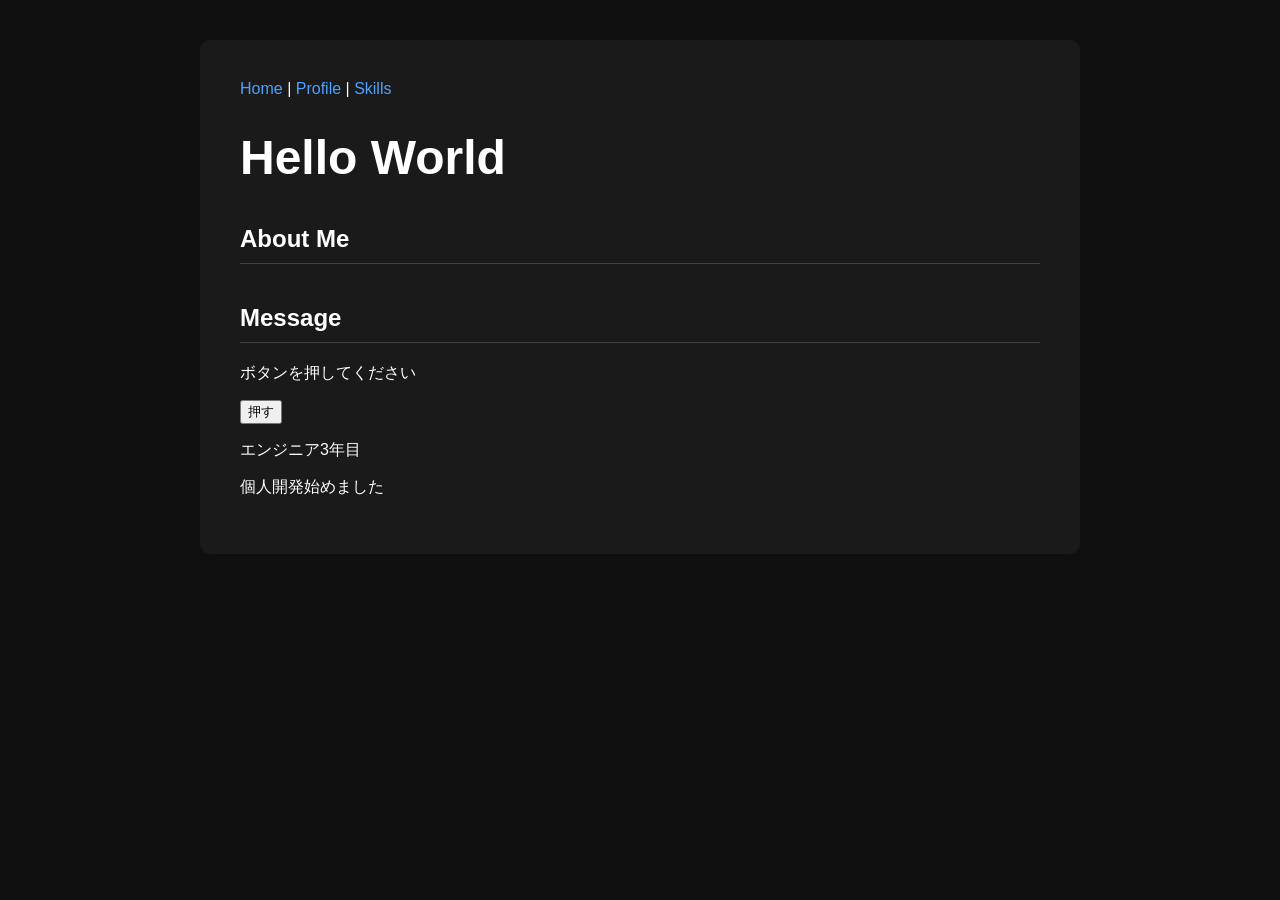
==== index.html @ 01d69f8c "Update index.html" ====
<!DOCTYPE html>
<html>
<head>
  <meta charset="UTF-8">
  <title>My Site</title>
  <link rel="stylesheet" href="style.css">
</head>
<body>
  <div class="container">
    <nav>
      <a href="index.html">Home</a> |
      <a href="profile.html">Profile</a> |
      <a href="skills.html">Skills</a>
    </nav>

    <h1>Hello World</h1>

    <h2>About Me</h2>
    <h2>Message</h2>
      <p id="message">ボタンを押してください</p>
      <button onclick="changeMessage()">押す</button>

    <script>
      function changeMessage() {
      document.getElementById("message").textContent = "よくできました！";
      }
    </script>
    
    <p>エンジニア3年目</p>
    <p>個人開発始めました</p>
  </div>
</body>
</html>
---- style.css ----
body {
  background: #0f0f0f;
  color: #ffffff;
  margin: 0;
  font-family: Arial, sans-serif;
}

.container {
  max-width: 800px;
  margin: 40px auto;
  padding: 40px;
  background: #1a1a1a;
  border-radius: 10px;
}

h1 {
  font-size: 48px;
  margin-bottom: 20px;
}

h2 {
  margin-top: 40px;
  border-bottom: 1px solid #444;
  padding-bottom: 10px;
}

a {
  color: #4ea1ff;
  text-decoration: none;
}

a:hover {
  text-decoration: underline;
}

nav {
  margin-bottom: 30px;
}
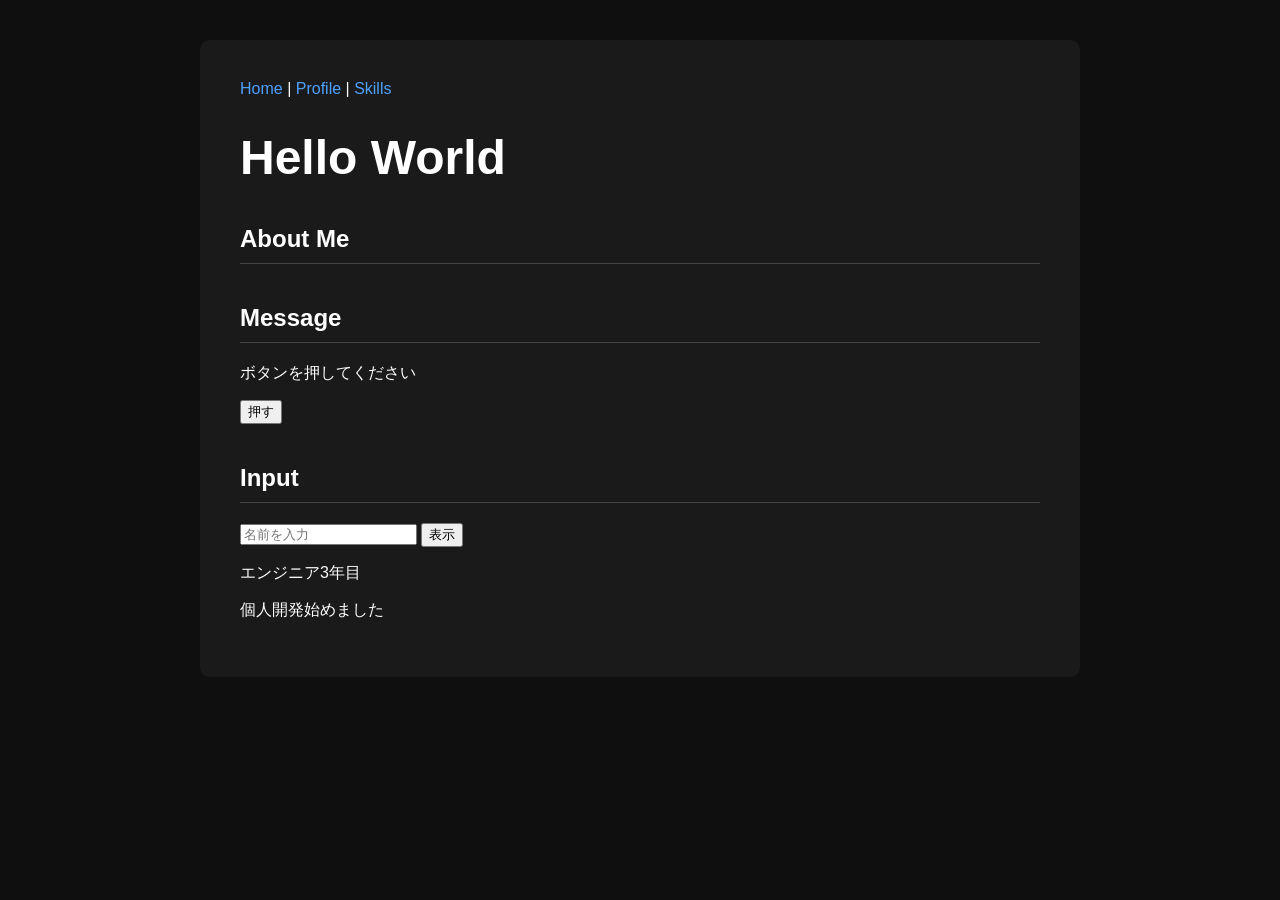
==== commit 5c2d5121: "Update index.html" ====
--- a/index.html
+++ b/index.html
@@ -26,6 +26,17 @@
       }
     </script>
     
+    <h2>Input</h2>
+      <input type="text" id="nameInput" placeholder="名前を入力">
+      <button onclick="showName()">表示</button>
+      <p id="output"></p>
+    <script>
+      function showName() {
+        const name = document.getElementById("nameInput").value;
+        document.getElementById("output").textContent = name + " さん、こんにちは！";
+      }
+    </script>
+    
     <p>エンジニア3年目</p>
     <p>個人開発始めました</p>
   </div>
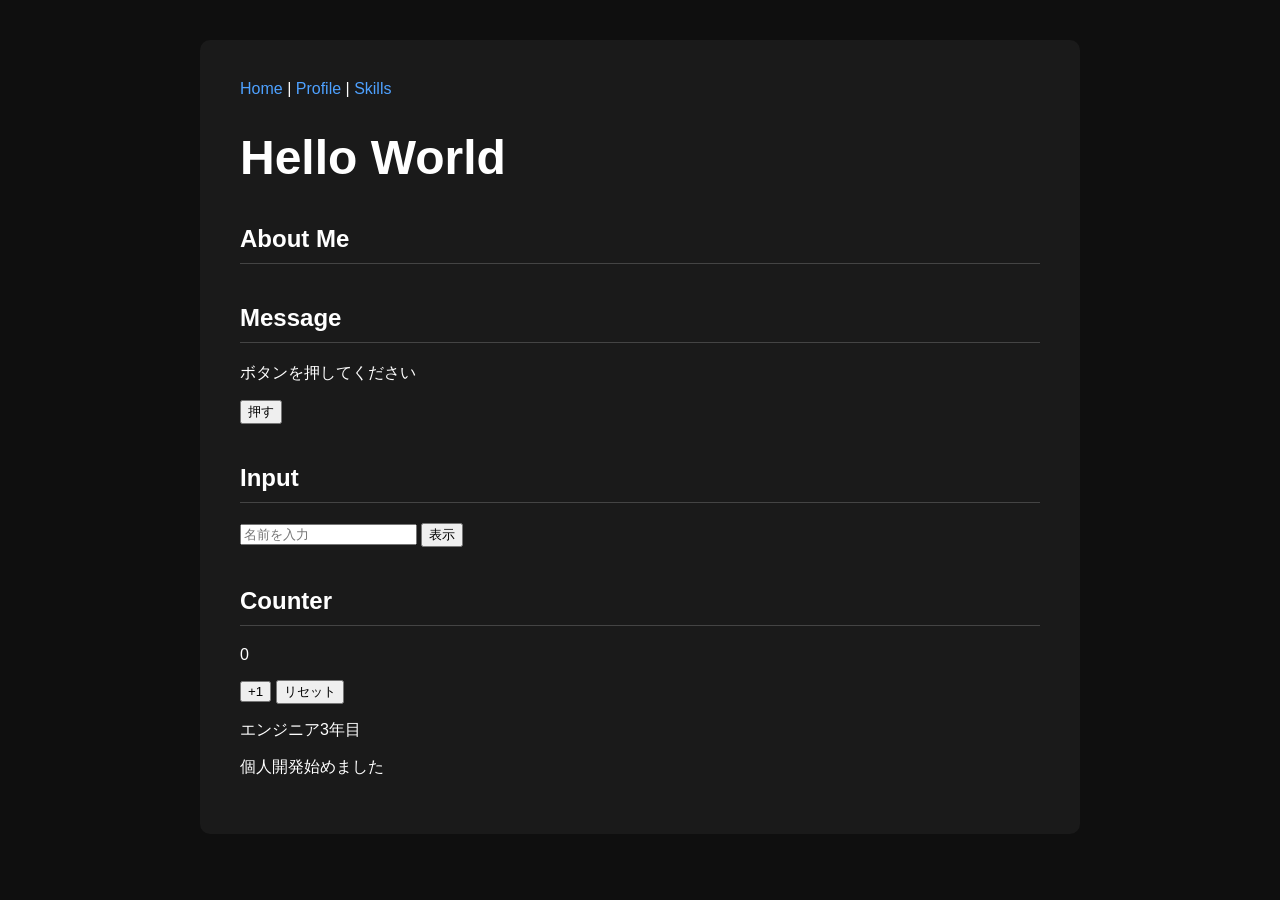
==== commit 4903a067: "Update index.html" ====
--- a/index.html
+++ b/index.html
@@ -36,6 +36,26 @@
         document.getElementById("output").textContent = name + " さん、こんにちは！";
       }
     </script>
+
+    <h2>Counter</h2>
+    <p id="count">0</p>
+
+    <button onclick="countUp()">+1</button>
+    <button onclick="resetCount()">リセット</button>
+
+    <script>
+      let count = 0;
+
+      function countUp() {
+        count++;
+        document.getElementById("count").textContent = count;
+      }
+
+      function resetCount() {
+        count = 0;
+        document.getElementById("count").textContent = count;
+      }
+    </script>
     
     <p>エンジニア3年目</p>
     <p>個人開発始めました</p>
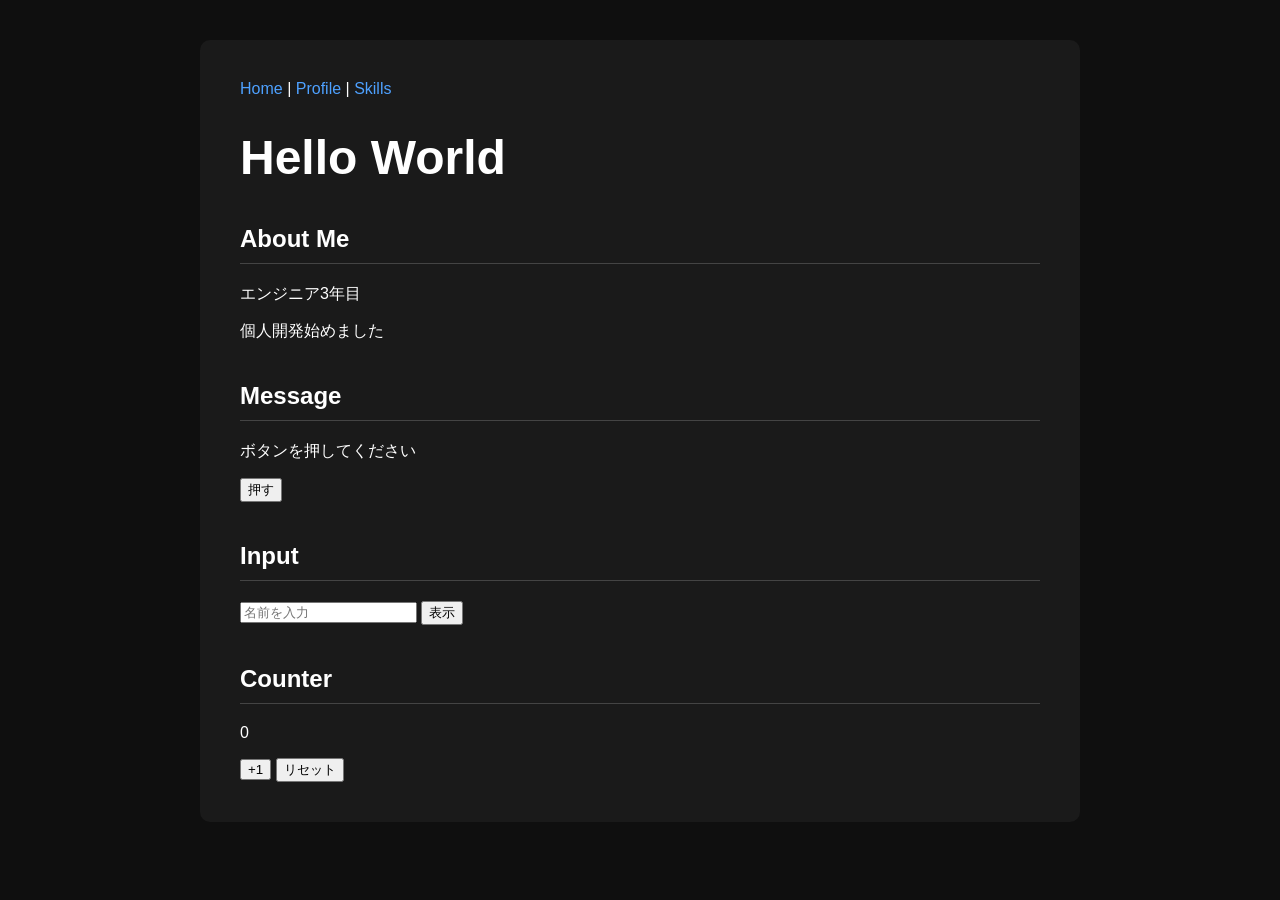
==== commit 32522a0a: "Update index.html" ====
--- a/index.html
+++ b/index.html
@@ -16,49 +16,24 @@
     <h1>Hello World</h1>
 
     <h2>About Me</h2>
+    <p>エンジニア3年目</p>
+    <p>個人開発始めました</p>
+
     <h2>Message</h2>
       <p id="message">ボタンを押してください</p>
       <button onclick="changeMessage()">押す</button>
-
-    <script>
-      function changeMessage() {
-      document.getElementById("message").textContent = "よくできました！";
-      }
-    </script>
     
     <h2>Input</h2>
       <input type="text" id="nameInput" placeholder="名前を入力">
       <button onclick="showName()">表示</button>
       <p id="output"></p>
-    <script>
-      function showName() {
-        const name = document.getElementById("nameInput").value;
-        document.getElementById("output").textContent = name + " さん、こんにちは！";
-      }
-    </script>
 
     <h2>Counter</h2>
     <p id="count">0</p>
 
     <button onclick="countUp()">+1</button>
     <button onclick="resetCount()">リセット</button>
-
-    <script>
-      let count = 0;
-
-      function countUp() {
-        count++;
-        document.getElementById("count").textContent = count;
-      }
-
-      function resetCount() {
-        count = 0;
-        document.getElementById("count").textContent = count;
-      }
-    </script>
-    
-    <p>エンジニア3年目</p>
-    <p>個人開発始めました</p>
   </div>
+  <script src="script.js"></script>
 </body>
 </html>
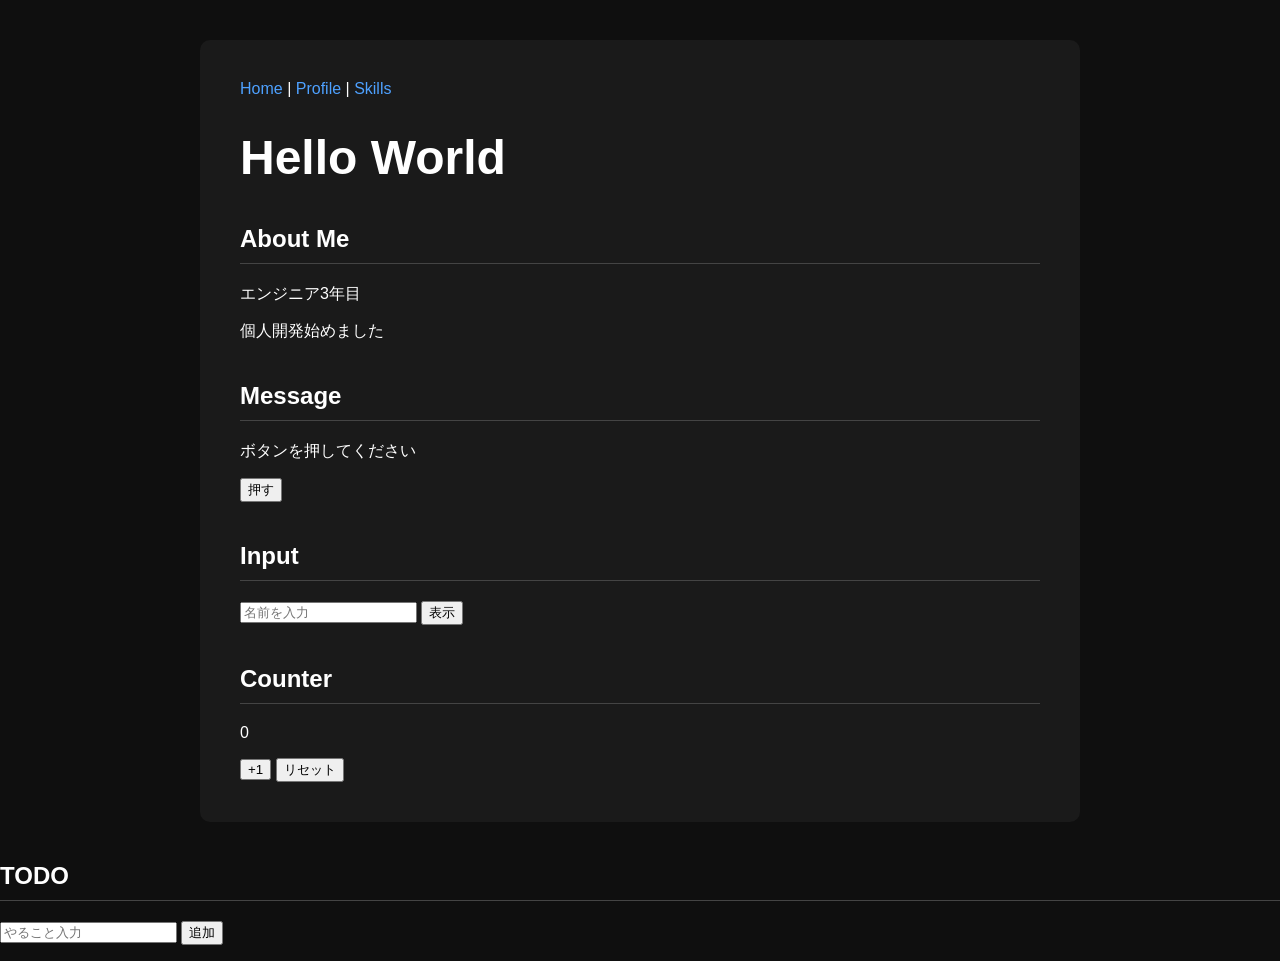
==== commit 907a283e: "Update index.html" ====
--- a/index.html
+++ b/index.html
@@ -34,6 +34,12 @@
     <button onclick="countUp()">+1</button>
     <button onclick="resetCount()">リセット</button>
   </div>
+
+  <h2>TODO</h2>
+  <input type="text" id="todoInput" placeholder="やること入力">
+  <button onclick="addTodo()">追加</button>
+  <ul id="todoList"></ul>
+  
   <script src="script.js"></script>
 </body>
 </html>
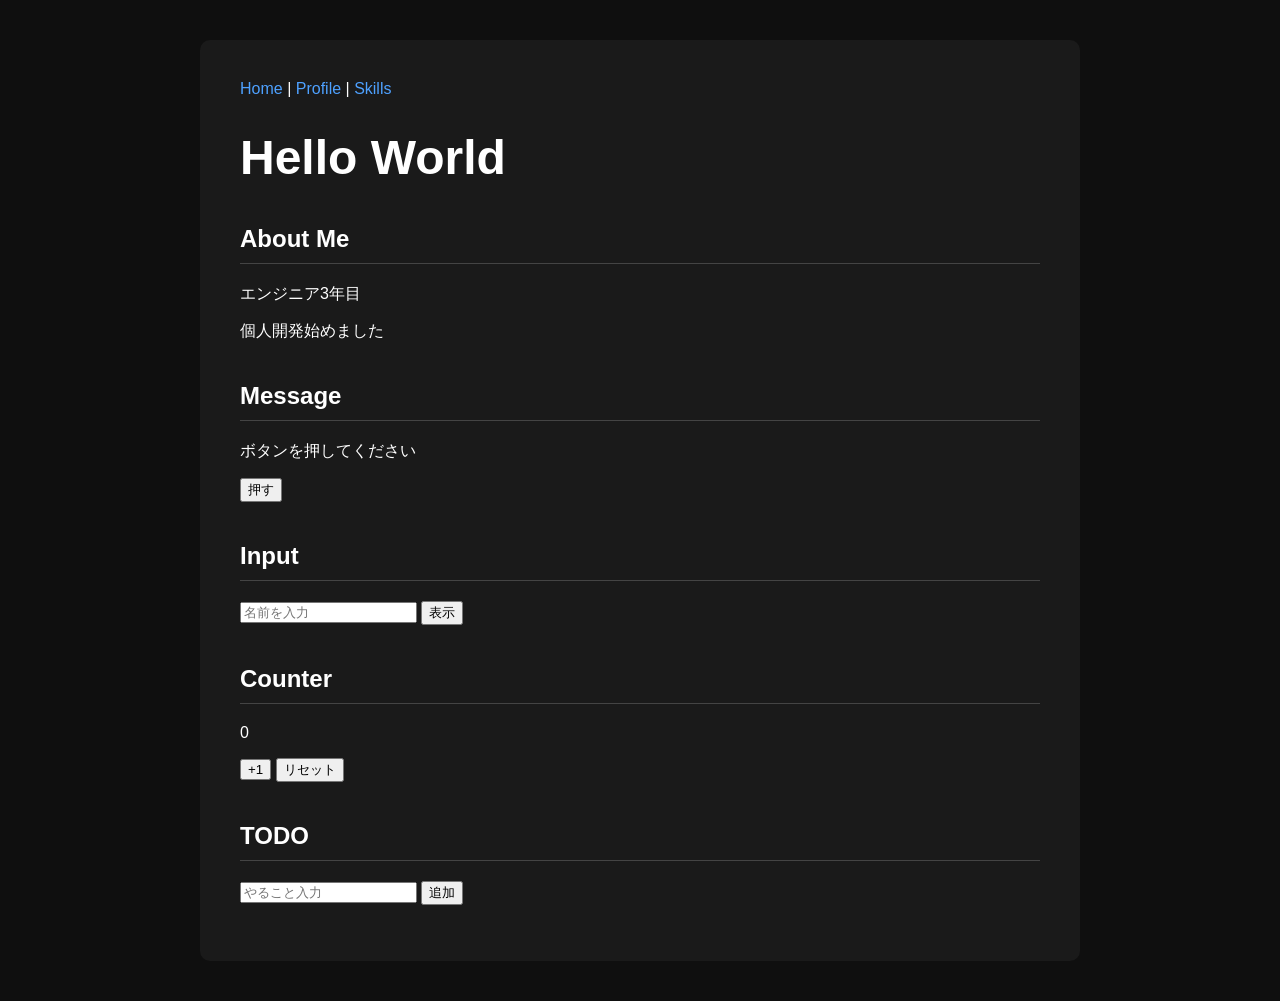
==== commit 4c5a1efa: "Update index.html" ====
--- a/index.html
+++ b/index.html
@@ -33,13 +33,12 @@
 
     <button onclick="countUp()">+1</button>
     <button onclick="resetCount()">リセット</button>
+    
+    <h2>TODO</h2>
+    <input type="text" id="todoInput" placeholder="やること入力">
+    <button onclick="addTodo()">追加</button>
+    <ul id="todoList"></ul>
   </div>
-
-  <h2>TODO</h2>
-  <input type="text" id="todoInput" placeholder="やること入力">
-  <button onclick="addTodo()">追加</button>
-  <ul id="todoList"></ul>
-  
   <script src="script.js"></script>
 </body>
 </html>
